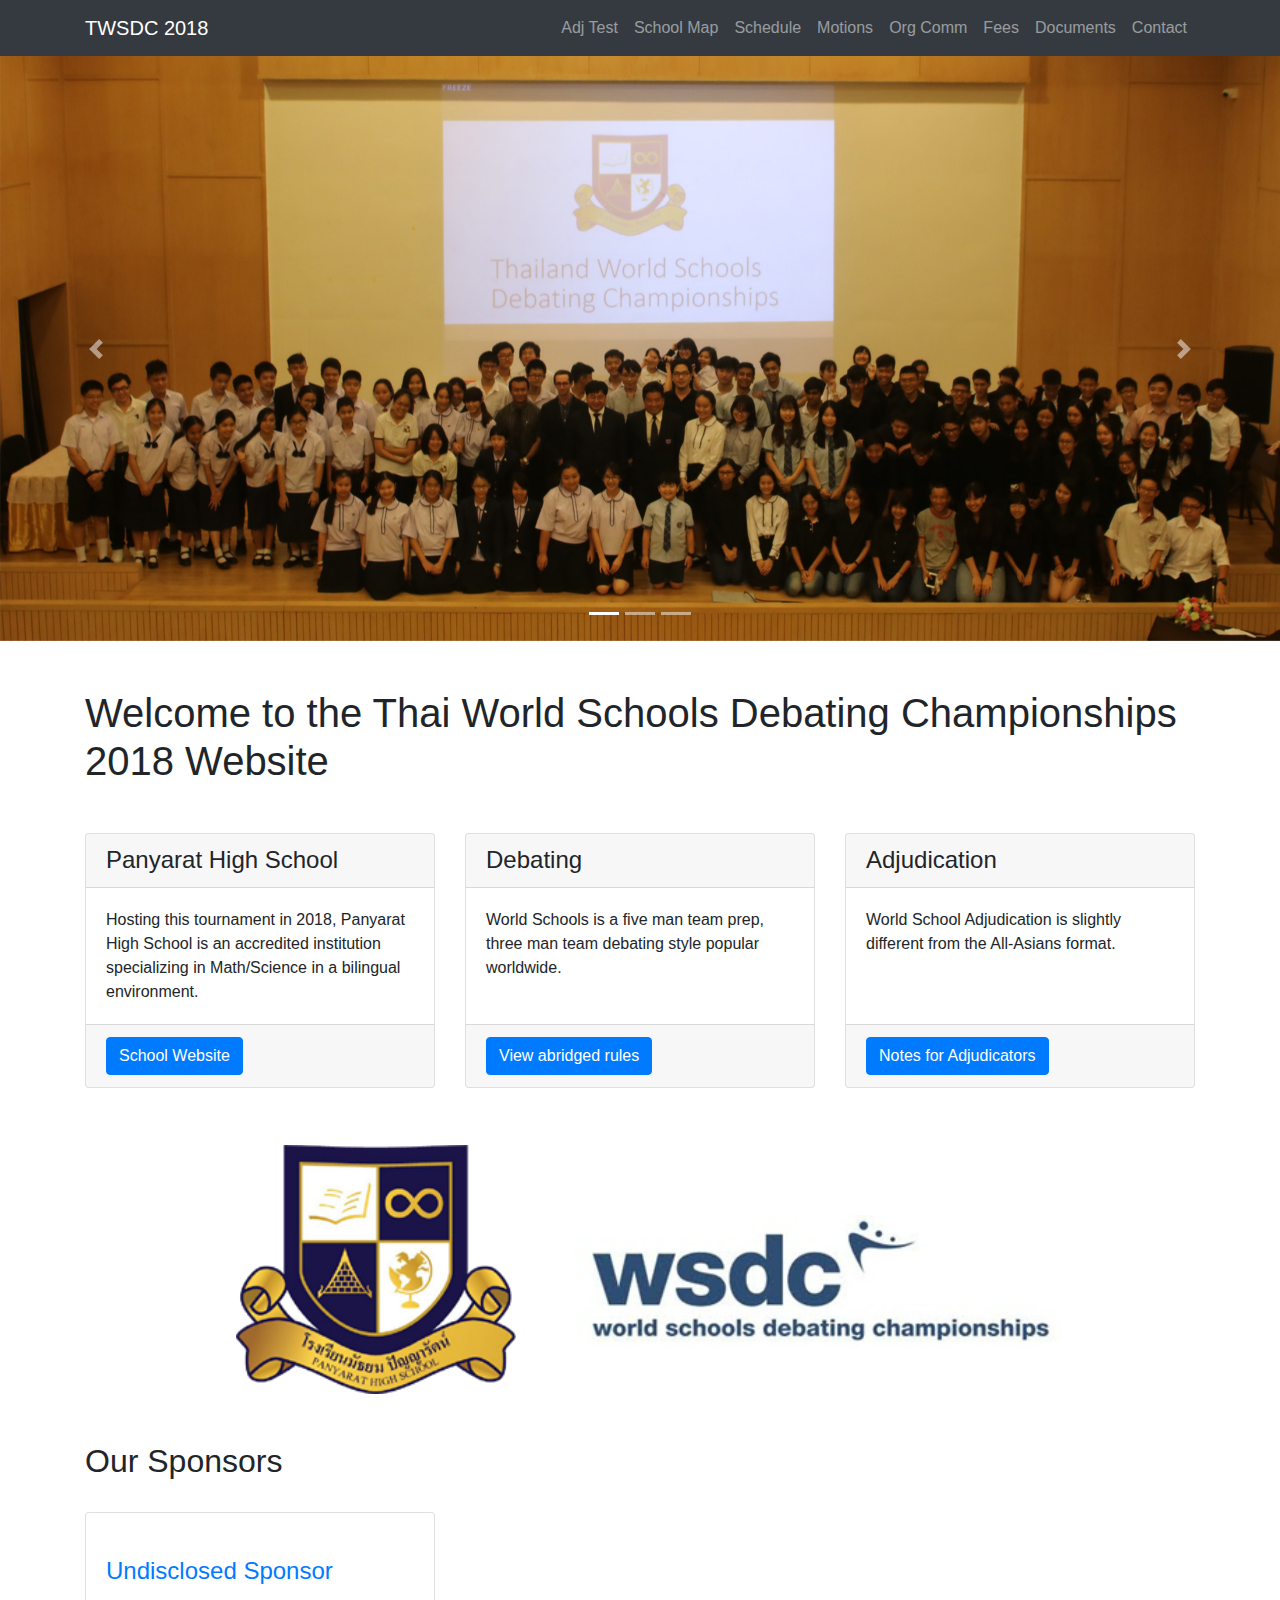
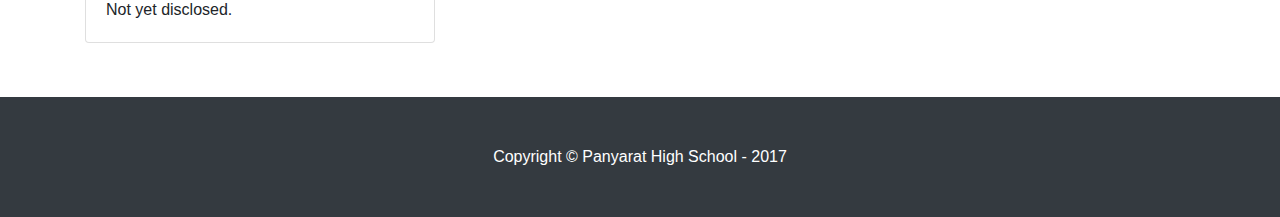
==== index.html @ 5ca5dbe6 "Initial commit" ====
<!DOCTYPE html>
<html lang="en">

  <head>

    <meta charset="utf-8">
    <meta name="viewport" content="width=device-width, initial-scale=1, shrink-to-fit=no">
    <meta name="description" content="">
    <meta name="author" content="">

    <title>Thai World Schools Debating Championships 2018</title>

    <!-- Bootstrap core CSS -->
    <link href="vendor/bootstrap/css/bootstrap.min.css" rel="stylesheet">

    <!-- Custom styles for this template -->
    <link href="css/modern-business.css" rel="stylesheet">

	<!-- Font-awesome for icons -->
	<link href="https://maxcdn.bootstrapcdn.com/font-awesome/4.7.0/css/font-awesome.min.css" rel="stylesheet">
	
  </head>

  <body>

    <!-- Navigation -->
    <nav class="navbar fixed-top navbar-expand-lg navbar-dark bg-dark fixed-top">
      <div class="container">
        <a class="navbar-brand" href="index.html">TWSDC 2018</a>
        <button class="navbar-toggler navbar-toggler-right" type="button" data-toggle="collapse" data-target="#navbarResponsive" aria-controls="navbarResponsive" aria-expanded="false" aria-label="Toggle navigation">
          <span class="navbar-toggler-icon"></span>
        </button>
        <div class="collapse navbar-collapse" id="navbarResponsive">
          <ul class="navbar-nav ml-auto">
            <li class="nav-item">
              <a class="nav-link" href="adj-test.html">Adj Test</a>
            </li>
            <li class="nav-item">
              <a class="nav-link" href="school-map.html">School Map</a>
            </li>
            <li class="nav-item">
              <a class="nav-link" href="schedule.html">Schedule</a>
            </li>
			<li class="nav-item">
              <a class="nav-link" href="motions.html">Motions</a>
            </li>			
            <li class="nav-item">
              <a class="nav-link" href="orgcomm.html">Org Comm</a>
            </li>
            <li class="nav-item">
              <a class="nav-link" href="fees.html">Fees</a>
            </li>
			<li class="nav-item">
              <a class="nav-link" href="docs.html">Documents</a>
            </li>
			<li class="nav-item">
              <a class="nav-link" href="contact.html">Contact</a>
            </li>			
          </ul>
        </div>
      </div>
    </nav>

    <header>
      <div id="carouselExampleIndicators" class="carousel slide" data-ride="carousel">
        <ol class="carousel-indicators">
          <li data-target="#carouselExampleIndicators" data-slide-to="0" class="active"></li>
          <li data-target="#carouselExampleIndicators" data-slide-to="1"></li>
          <li data-target="#carouselExampleIndicators" data-slide-to="2"></li>
        </ol>
        <div class="carousel-inner" role="listbox">
          <!-- Slide One - Set the background image for this slide in the line below -->
          <div class="carousel-item active" style="background-image: url(img/cover1.jpg)">
            <div class="carousel-caption d-none d-md-block">
              <h3></h3>
              <p></p>
            </div>
          </div>
          <!-- Slide Two - Set the background image for this slide in the line below -->
          <div class="carousel-item" style="background-image: url(img/cover2.jpg)">
            <div class="carousel-caption d-none d-md-block">
              <h3></h3>
              <p></p>
            </div>
          </div>
          <!-- Slide Three - Set the background image for this slide in the line below -->
          <div class="carousel-item" style="background-image: url(img/cover3.jpg)">
            <div class="carousel-caption d-none d-md-block">
              <h3></h3>
              <p></p>
            </div>
          </div>
        </div>
        <a class="carousel-control-prev" href="#carouselExampleIndicators" role="button" data-slide="prev">
          <span class="carousel-control-prev-icon" aria-hidden="true"></span>
          <span class="sr-only">Previous</span>
        </a>
        <a class="carousel-control-next" href="#carouselExampleIndicators" role="button" data-slide="next">
          <span class="carousel-control-next-icon" aria-hidden="true"></span>
          <span class="sr-only">Next</span>
        </a>
      </div>
    </header>

    <!-- Page Content -->
    <div class="container">

		<br>
      <h1 class="my-4">Welcome to the Thai World Schools Debating Championships 2018 Website</h1><br>

      <!-- Marketing Icons Section -->
      <div class="row">
        <div class="col-lg-4 mb-4">
          <div class="card h-100">
            <h4 class="card-header">Panyarat High School</h4>
            <div class="card-body">
              <p class="card-text">Hosting this tournament in 2018, ﻿Panyarat High School is an accredited institution specializing in Math/Science in a bilingual environment.</p>
            </div>
            <div class="card-footer">
              <a href="http://www.panyarathighschool.ac.th/sitephs/index.php?lang=en" class="btn btn-primary">School Website</a>
            </div>
          </div>
        </div>
        <div class="col-lg-4 mb-4">
          <div class="card h-100">
            <h4 class="card-header">Debating</h4>
            <div class="card-body">
              <p class="card-text">﻿World Schools is a five man team prep, three man team debating style popular worldwide.</p>
            </div>
            <div class="card-footer">
              <a href="doc/twsdc_abridged_rules.pdf" class="btn btn-primary">View abridged rules</a>
            </div>
          </div>
        </div>
        <div class="col-lg-4 mb-4">
          <div class="card h-100">
            <h4 class="card-header">Adjudication</h4>
            <div class="card-body">
              <p class="card-text">World School Adjudication is slightly different from the All-Asians format.</p>
            </div>
            <div class="card-footer">
              <a href="doc/notes_adjudicators.pdf" class="btn btn-primary">Notes for Adjudicators</a>
            </div>
          </div>
        </div>
      </div>
      <!-- /.row -->

	  <br><center><img src="img/banner.jpg" alt="Banner photo"></center><br>
	  
      <!-- Portfolio Section -->
      <br>
	  <h2>Our Sponsors</h2><br>

      <div class="row">
        <div class="col-lg-4 col-sm-6 portfolio-item">
          <div class="card h-100">
            <a href="#"><img class="card-img-top" src="http://placehold.it/700x400" alt=""></a>
            <div class="card-body">
              <h4 class="card-title">
                <a href="#">Undisclosed Sponsor</a>
              </h4>
              <p class="card-text">Not yet disclosed.</p>
            </div>
          </div>
        </div>
      </div><br>
      <!-- /.row -->

    </div>
    <!-- /.container -->

    <!-- Footer -->
    <footer class="py-5 bg-dark">
      <div class="container">
        <p class="m-0 text-center text-white">Copyright &copy; Panyarat High School - 2017</p>
      </div>
      <!-- /.container -->
    </footer>

    <!-- Bootstrap core JavaScript -->
    <script src="vendor/jquery/jquery.min.js"></script>
    <script src="vendor/bootstrap/js/bootstrap.bundle.min.js"></script>

  </body>

</html>
---- css/modern-business.css ----
/*!
 * Start Bootstrap - Modern Business (https://startbootstrap.com/template-overviews/modern-business)
 * Copyright 2013-2017 Start Bootstrap
 * Licensed under MIT (https://github.com/BlackrockDigital/startbootstrap-logomodern-business-nav/blob/master/LICENSE)
 */

body {
  padding-top: 54px;
}

@media (min-width: 992px) {
  body {
    padding-top: 56px;
  }
}

.carousel-item {
  height: 65vh;
  min-height: 300px;
  background: no-repeat center center scroll;
  -webkit-background-size: cover;
  -moz-background-size: cover;
  -o-background-size: cover;
  background-size: cover;
}

.portfolio-item {
  margin-bottom: 30px;
}

span.icon:before { 
  font-family: 'Glyphicons Halflings'; 
  content: "\f015"; 
}
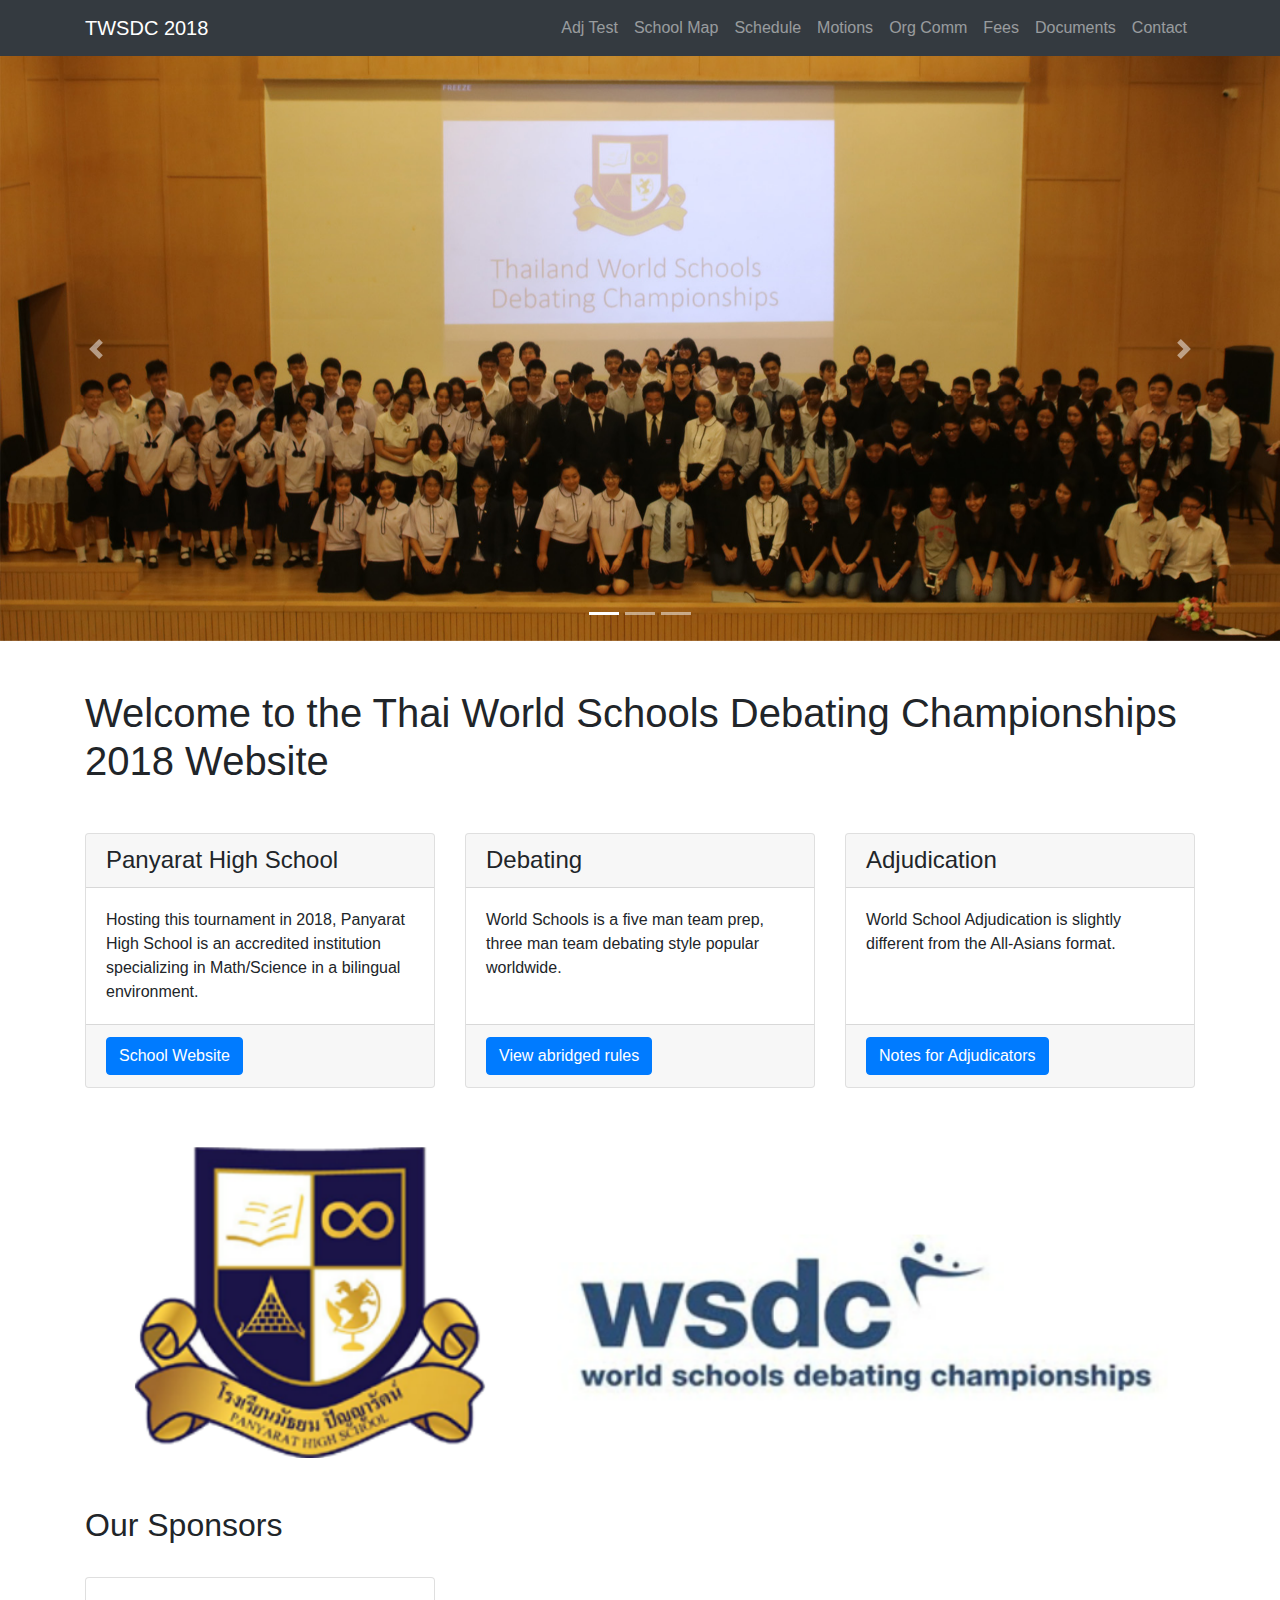
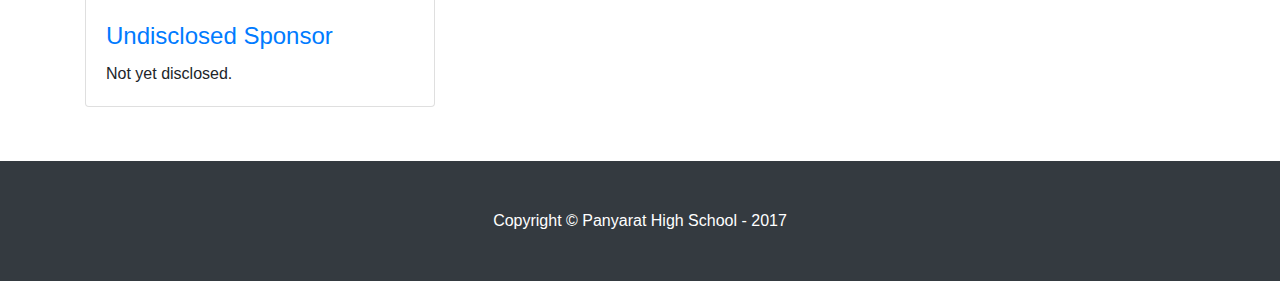
==== commit 29724453: "CSS" ====
--- a/index.html
+++ b/index.html
@@ -146,7 +146,7 @@
       </div>
       <!-- /.row -->
 
-	  <br><center><img src="img/banner.jpg" alt="Banner photo"></center><br>
+	  <br><center><img class="img-responsive" src="img/banner.jpg" style="width:100%; height:auto;" alt="Banner photo"></center><br>
 	  
       <!-- Portfolio Section -->
       <br>
@@ -155,7 +155,7 @@
       <div class="row">
         <div class="col-lg-4 col-sm-6 portfolio-item">
           <div class="card h-100">
-            <a href="#"><img class="card-img-top" src="http://placehold.it/700x400" alt=""></a>
+            <a href="#"><img class="card-img-top" src="https://placehold.it/700x400" alt=""></a>
             <div class="card-body">
               <h4 class="card-title">
                 <a href="#">Undisclosed Sponsor</a>
--- a/css/modern-business.css
+++ b/css/modern-business.css
@@ -31,4 +31,11 @@
 span.icon:before { 
   font-family: 'Glyphicons Halflings'; 
   content: "\f015"; 
-} +} 
+
+.img-responsive {
+    display: block;
+    max-width: 100%;
+    width: 100%;
+    height: auto;
+}
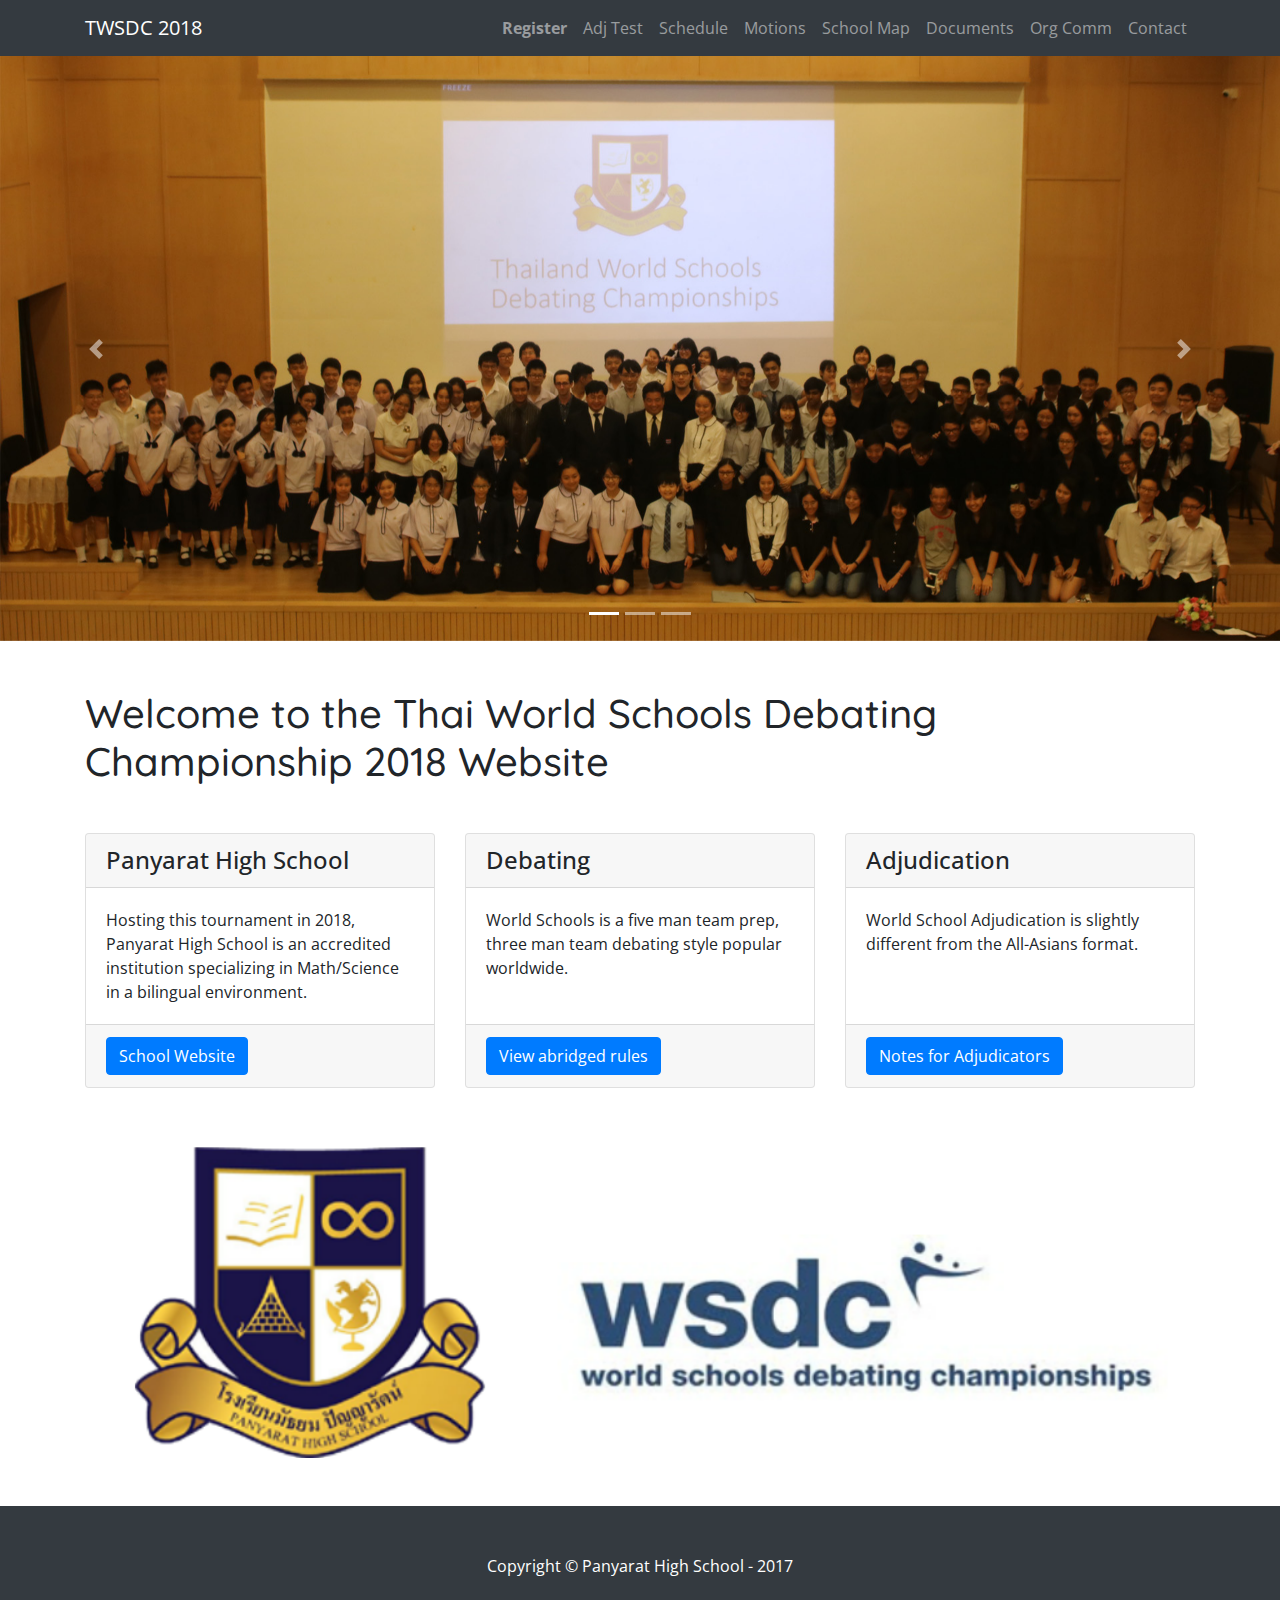
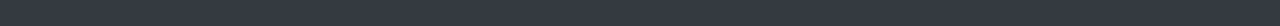
==== commit 432d35e8: "Rearrange navbar / +font" ====
--- a/index.html
+++ b/index.html
@@ -18,11 +18,14 @@
 
 	<!-- Font-awesome for icons -->
 	<link href="https://maxcdn.bootstrapcdn.com/font-awesome/4.7.0/css/font-awesome.min.css" rel="stylesheet">
-	
+    <style>    
+        h1 {
+            font-family: 'Quicksand', serif;
+        }
+    </style>
   </head>
 
   <body>
-
     <!-- Navigation -->
     <nav class="navbar fixed-top navbar-expand-lg navbar-dark bg-dark fixed-top">
       <div class="container">
@@ -33,25 +36,25 @@
         <div class="collapse navbar-collapse" id="navbarResponsive">
           <ul class="navbar-nav ml-auto">
             <li class="nav-item">
-              <a class="nav-link" href="adj-test.html">Adj Test</a>
+                <a class="nav-link" href="fees.html"><b>Register</b></a>
             </li>
             <li class="nav-item">
-              <a class="nav-link" href="school-map.html">School Map</a>
+              <a class="nav-link" href="adj-test.html">Adj Test</a>
             </li>
             <li class="nav-item">
               <a class="nav-link" href="schedule.html">Schedule</a>
             </li>
 			<li class="nav-item">
               <a class="nav-link" href="motions.html">Motions</a>
-            </li>			
-            <li class="nav-item">
-              <a class="nav-link" href="orgcomm.html">Org Comm</a>
             </li>
             <li class="nav-item">
-              <a class="nav-link" href="fees.html">Fees</a>
+              <a class="nav-link" href="school-map.html">School Map</a>
             </li>
 			<li class="nav-item">
               <a class="nav-link" href="docs.html">Documents</a>
+            </li>
+            <li class="nav-item">
+              <a class="nav-link" href="orgcomm.html">Org Comm</a>
             </li>
 			<li class="nav-item">
               <a class="nav-link" href="contact.html">Contact</a>
@@ -106,7 +109,7 @@
     <div class="container">
 
 		<br>
-      <h1 class="my-4">Welcome to the Thai World Schools Debating Championships 2018 Website</h1><br>
+      <h1 class="my-4">Welcome to the Thai World Schools Debating Championship 2018 Website</h1><br>
 
       <!-- Marketing Icons Section -->
       <div class="row">
@@ -146,10 +149,10 @@
       </div>
       <!-- /.row -->
 
-	  <br><center><img class="img-responsive" src="img/banner.jpg" style="width:100%; height:auto;" alt="Banner photo"></center><br>
+	  <br><center><img class="img-responsive" src="img/banner.jpg" style="width:100%; height:auto;" alt="Banner photo"></center><br><br>
 	  
       <!-- Portfolio Section -->
-      <br>
+      <!-- <br>
 	  <h2>Our Sponsors</h2><br>
 
       <div class="row">
@@ -164,7 +167,7 @@
             </div>
           </div>
         </div>
-      </div><br>
+      </div><br> -->
       <!-- /.row -->
 
     </div>
--- a/css/modern-business.css
+++ b/css/modern-business.css
@@ -3,6 +3,10 @@
  * Copyright 2013-2017 Start Bootstrap
  * Licensed under MIT (https://github.com/BlackrockDigital/startbootstrap-logomodern-business-nav/blob/master/LICENSE)
  */
+
+@import url('https://fonts.googleapis.com/css?family=Quicksand');
+
+@import url('https://fonts.googleapis.com/css?family=Open+Sans');
 
 body {
   padding-top: 54px;
@@ -39,3 +43,7 @@
     width: 100%;
     height: auto;
 }
+
+* {
+    font-family: 'Open Sans', serif;
+}